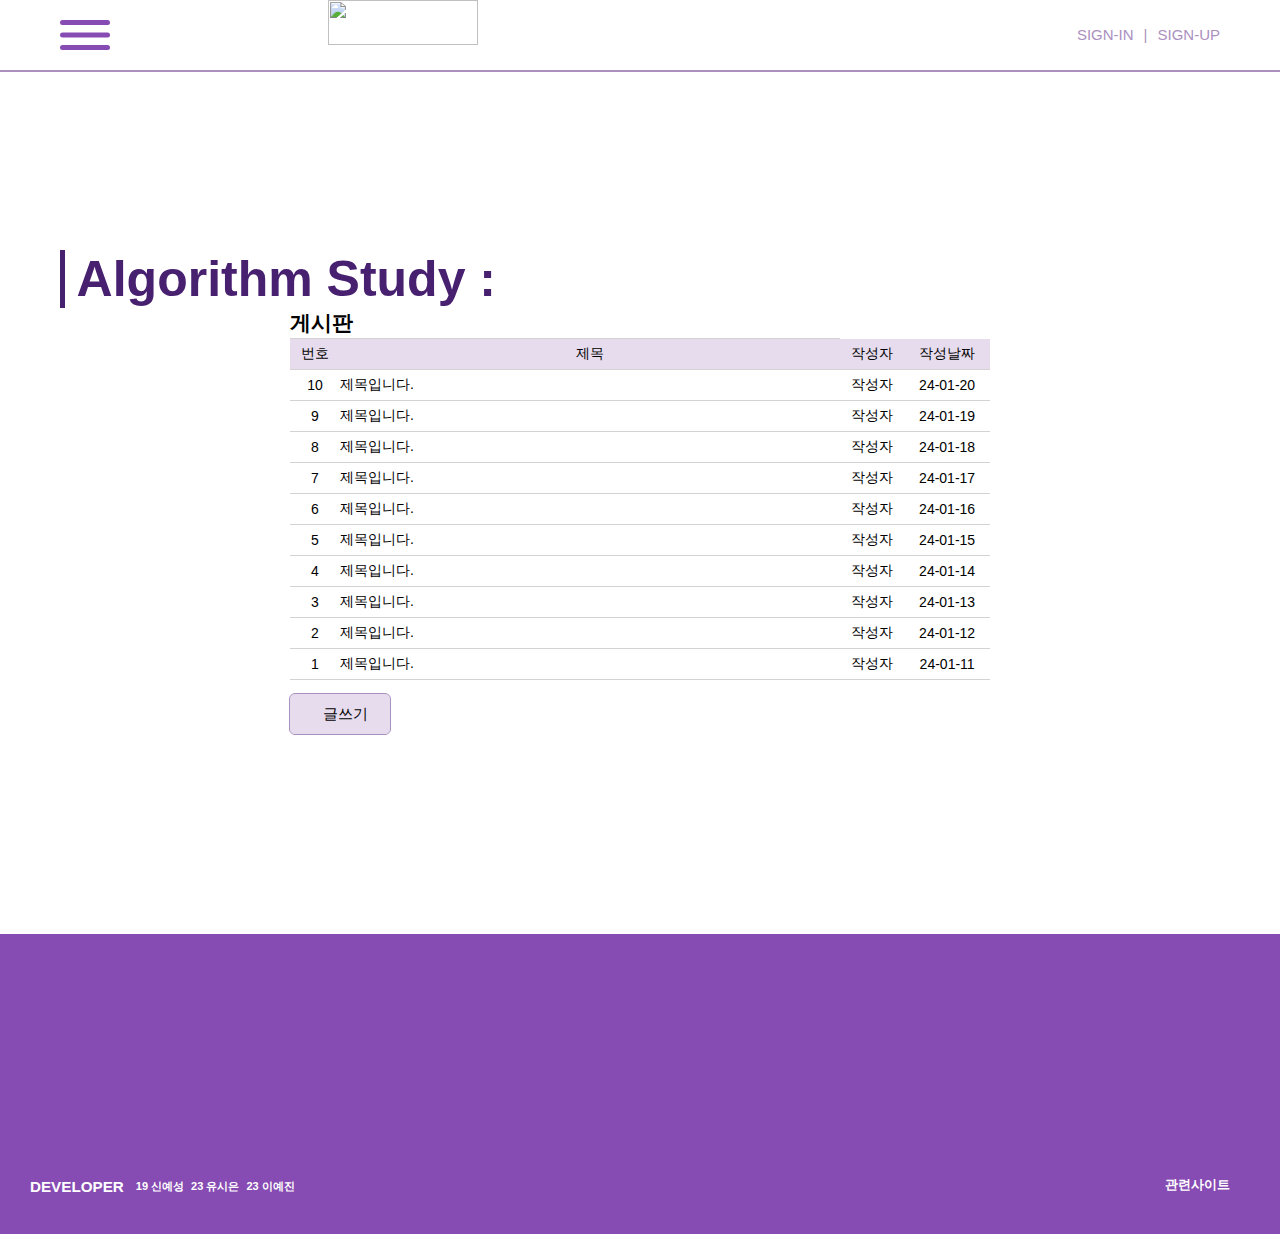
==== board.html @ 8eda385f "게시판 1차 제작" ====
<!DOCTYPE html>
<html lang="en">
<head>
    <meta charset="UTF-8">
    <meta name="viewport" content="width=device-width, initial-scale=1.0">
    <title>IF-CODE : Algorithm Study </title>
    <link rel="stylesheet" href="board.css"/>
    <link rel="stylesheet" href="style.css"/>

</head>
<body>
  <section id="main">
    <div id="header"> 
        <div class="left"> 
          <input type="checkbox" id="menuicon">
            <label for="menuicon">
              <span></span>
              <span></span>
              <span></span>
            </label>
            <div class="sidebar">
              <div class="sidebar-content">
                <h2>MENU</h2>
                <ul>
                  <li><a href="introduction.html">Introduction</a></li>
                  <li><a href="majorguide.html">Major Guide</a></li>
                  <li><a href="#algorithm">Algorithm Study</a></li>
                  <li><a href="#competitions">Competitions</a></li>
                  <li><a href="careerpath.html">Career Path</a></li>
                </ul>
              </div>
            </div>
        </div>
 
        <div class="center">
          <a href="home.html">
          <img src = "img/if-code-name.png" style="width: 150px; height: 45px"/>
        </a>
        </div>

        <div class="right">
          <div class="box">
            <div class="sign-box">
              <a href="signin.html" class="s-i">SIGN-IN</a>
              <p>|</p>
              <a href="#회원가입화면링크" class="s-u">SIGN-UP</a>
            </div>
          </div>
        </div>
        </div>
    </div>

    <div id="Main-top">
    </div>

    <div id="Main">
      <div class="Study-title">
        Algorithm Study :
      </div>
    </div>

    <table class="table">
        <tr><td colspan="2"><h2>게시판</h2></td></tr>
        <tr class="header">
            <td class="num">번호</td>
            <td class="title">제목</td>
            <td>작성자</td>
            <td>작성날짜</td>
        </tr>
        <script>
            var i, day = 20;
            for (i = 10; i > 0; i--) {
                document.write("<tr class='body'>");
                document.write("<td>" + i +"</td>");
                document.write("<td class='title'>제목입니다.</td>"); 
                document.write("<td>작성자</td>"); 
                  document.write("<td>24-01-" + day-- + "</td>");
                document.write("</tr>");
            }
           </script>
    </table>
    <br>
    <table>
        <tr>
            <td><button onclick="location.href='boardwrite.html'">글쓰기</button></td>
        </tr>
    </table>

    <div id="bottom-info">
      <div class="left">
        <img src="웹사이트 로고 이미지">
        <div class="developer">
          <h3>DEVELOPER</h3>
          <p>19 신예성</p>
          <p>23 유시은</p>
          <p>23 이예진</p>
        </div>
      </div>
      <div class="right">
        <div class="box">
          <div class="s-b">
            <a href="https://education.dongguk.edu/main" class="re">공식홈페이지</a>
            <a href="https://www.instagram.com/dongguk._.education?igsh=MXBwbHUxY3hsMjFkbw==" class="re">공식SNS</a>
          </div>
          <div class="site">관련사이트</div>
        </div>
      </div>


    </div>
  </section>
    
</body>
</html>
---- board.css ----
#Main-top{
    background-color: white;
    background-size: cover;
    height: 50px;
}

#Main{
    margin-top: 10%;
    background-color: white;
    padding: 0 60px 0 60px;
}

#Main .Study-title{
    background-color: white;
    font-size: 50px;
    font-weight: bold;
    color: #482070;
    border-left: 5px solid #482070;
    padding-left: 1%;
}

table {
    margin: auto;
    width: 700px;
    border-radius: 5px;
    border-collapse: collapse;
    border-top: none;
}
.header {
    background-color: #e7dced;
    text-align: center;
}
.table td, .table th {
    border-bottom: 1px lightgray solid; 
    height: 30px;
    font-size: 14px;
}
.num {
    width: 50px;
}
.title {
    width: 500px;
}
.body {
    text-align: center;
}
.body .title {
    text-align: left;
}
button {
    width: 100px;
    height: 40px;
    font-size: 15px;
    border: 0;
    outline: 1.5px #ab90bf solid;
    border-radius: 5px;
    padding-left: 10px;
    background-color: #e7dced;
}
button:active {
    width: 100px;
    height: 40px;
    font-size: 15px;
    border: 0;
    border-radius: 5px;
    outline: 1.5px #482070 solid;
    padding-left: 10px;
    background-color: #e7dced;
}
---- style.css ----
*{
    margin:0px;
    padding:0px;
    
  }

  body {
    font:0.75em Montserrat,Noto Sans KR,sans-serif;  
  }

  #header{
    height: 70px;
    display: flex;
    border-bottom: 2px solid #ab90bf;
    background: #ffffff;
  }

  #header .left{
    margin-top: 20px;
    margin-left: 60px;
    background: #ffffff;
    width: 300px;
    height: 40px;
  }

  #header .left input{
    display:none;
  }

  #header .left input + label{
    display:block;
    width:50px;
    height:30px;
    position:relative;
    cursor:pointer;
    z-index:2;
  }

  #header .left input + label span{
    display:block;
    position:absolute;
    width:100%;
    height: 5px;
    border-radius:30px;
    background:#874cb3;
    transition:all .35s;
  }

  #header .left input + label span:nth-child(1){
    top:0;
  }

  #header .left input + label span:nth-child(2){
    top:50%;
    transform:translateY(-50%);
  }

  #header .left input + label span:nth-child(3){
    bottom:0;
  }

  #header .left input:checked + label span:nth-child(1){
    top:50%;
    transform:translateY(-50%) rotate(45deg);
    background: #6b24a1;
  }

  #header .left input:checked + label span:nth-child(2){
    opacity:0;
  }

  #header .left input:checked + label span:nth-child(3){
    bottom:50%;
    transform:translateY(50%) rotate(-45deg);
    background: #6b24a1;
  }

  #header .center{
    width: 700px;
    background: #ffffff;
  }

  #header .right{
    width: 300px;
    margin-right: 60px;
   display: flex;
   justify-content: flex-end;
   background: #ffffff;
  }

  #header .right .box{
    display: flex;
    justify-content: end;
    width: 220px;
    height: 70px;
    background: #ffffff;
  }

  #header .right .box .sign-box{
    display: flex;
    justify-content: end;
    margin-top: 15px;
    border-radius: 10px;
    background: #ffffff;
    width: 170px;
    height: 40px;
    line-height: 40px;
    
  }

  #header .right .box .sign-box p{
    margin-left: 10px;
    font-size: 15px;
    color: #ab90bf;
  }


  #header .right .box .sign-box a{
    text-decoration: none;
    margin-left: 10px;
    font-size: 15px;
    color: #ab90bf;
  }

  #header .right .box .sign-box a:hover{
    color: #6b24a1;
    text-decoration: underline;
    transition: 0.1s ease-out;
  }

  #header .right .box:hover .sign-box{
    opacity: 1;
    visibility: visible;
  }

  #intro{
    background: #eee0f9;
    height: 650px;
  }

  .box-title{
    background: #ffffff;
    margin: 160px 60px 0 60px;
    border-bottom: 2px solid #874cb3;
    font-size: 40px;
    color: #000000;
    font-weight: bold;
    font-style: italic;
  }

  #box{
    background: #ffffff;
    display: flex;
    margin: 25px 60px 50px 60px;
    height: 500px;
    justify-content: space-between;
  }

  #box .block{
    background: #ffffff;
    width: 400px;
    height: 500px;
    cursor: pointer;
    text-decoration: none;
  }

  #box .block .bt{
    line-height: 30px;
    justify-content: center;
    border-radius: 10px 10px 0 0;
    background: #874cb3;
    color: #ffffff;
    margin-left: 30px;
    width: 150px;
    height: 30px;
    font-size: 15px;
    font-weight: bold;
    text-align: center;
  }

  #box .block .bt:hover{
    color:#6b24a1;
    text-decoration: underline;
  }

  #box .block .bb{
    box-shadow: 2px 2px 5px gray;
    opacity: 0.6;
    border-radius: 30px;
    width: 400px;
    height: 450px;
    cursor: pointer;
  }

  #bottom-info{
    width: 100%;
    height: 300px;
    background: #874cb3;
    margin-top: 200px;
    display: flex;
  }

  #bottom-info .left{ 
    width: 80%;
    height: 100%;

  }

  #bottom-info .left img{
    width: 200px;
    height: 200px;
    margin: 30px 0 15px 30px;
    visibility: hidden;
  }

  #bottom-info .left .developer{
    width: 80%;
    margin-left: 30px;
    
    display: flex;
    font-size: 13px;
    line-height: 15px;
  }

  #bottom-info .left .developer h3{
    color: #ffffff;
    margin-right: 12px;
  }

  #bottom-info .left .developer p{
    color: #ffffff;
    margin-right: 7px;
    font-weight: bold;
    font-size: 11px;
  }

  #bottom-info .right{ 
    width: 20%;
    height: 100%;
    
    display: flex;
    justify-content: flex-end;
  }

  #bottom-info .right .box{
    width: 140px;
    height: 75px;
    align-items: end;
    margin: 185px 50px 0px 0px;
    cursor: pointer;
  }

  #bottom-info .right .box .site{
    width: 130px;
    height: 30px;
    
    font-size: 13px;
    font-weight: bold;
    color: #ffffff;
    float: right;
    text-align: end;
    align-content: end;
  }

  #bottom-info .right .box:hover .site{
    color: #000000;
    transition: 0.1s ease-in;
   
  }

  #bottom-info .right .box .s-b{
    width: 110;
    height: 45px;
    align-content: end;
    font-size: 10px;
    color: #ffffff;
    text-align: end;
    opacity: 0;
    visibility: hidden;
  }

  #bottom-info .right .box .s-b .re{
    color: #ffffff;
    text-decoration: none;
    text-shadow: #000000;
    margin-left: 10px;
    font-weight: bold;
  }

  #bottom-info .right .box:hover .s-b{
    opacity: 1;
    visibility: visible;
    transition: 0.1s ease-out;
  }

  #bottom-info .right .box .s-b .re:hover{
    color: #000000;
  }

  *{
    margin:0px;
    padding:0px;
    
  }

  body {
    font:0.75em Montserrat,Noto Sans KR,sans-serif  
  }

  div[class="sidebar"]{
    width:300px;
    height:5000px;
    background:#eee0f9;
    position:fixed;
    top: 72px;
    left:-300px;
    z-index:1;
    transition:all .35s;
  }
  input[id="menuicon"]:checked + label + div{
    left:0;
  }

  div[class="sidebar"]{
    padding-top: 80px;
  }
  div[class="sidebar"] h2{
    margin-top: 0;
    padding-left: 40px;
    padding-bottom: 20px;
    color:#482070;
    font-size: 30px;
    font-weight:bold;
  }
  div[class="sidebar"] ul{
    padding-left: 40px;
    list-style: none;
    padding: 10;
    font-size: 20px;
  }
  div[class="sidebar"] ul li{
    margin: 15px 0;
    padding-bottom:20px;
  }
  div[class="sidebar"] ul li a {
    text-decoration: none;
    color: #6b24a1;
    font-weight: bold;
    transition: color .3s;
  }
  div[class="sidebar"] ul li a:hover {
    color: #482070;
  }
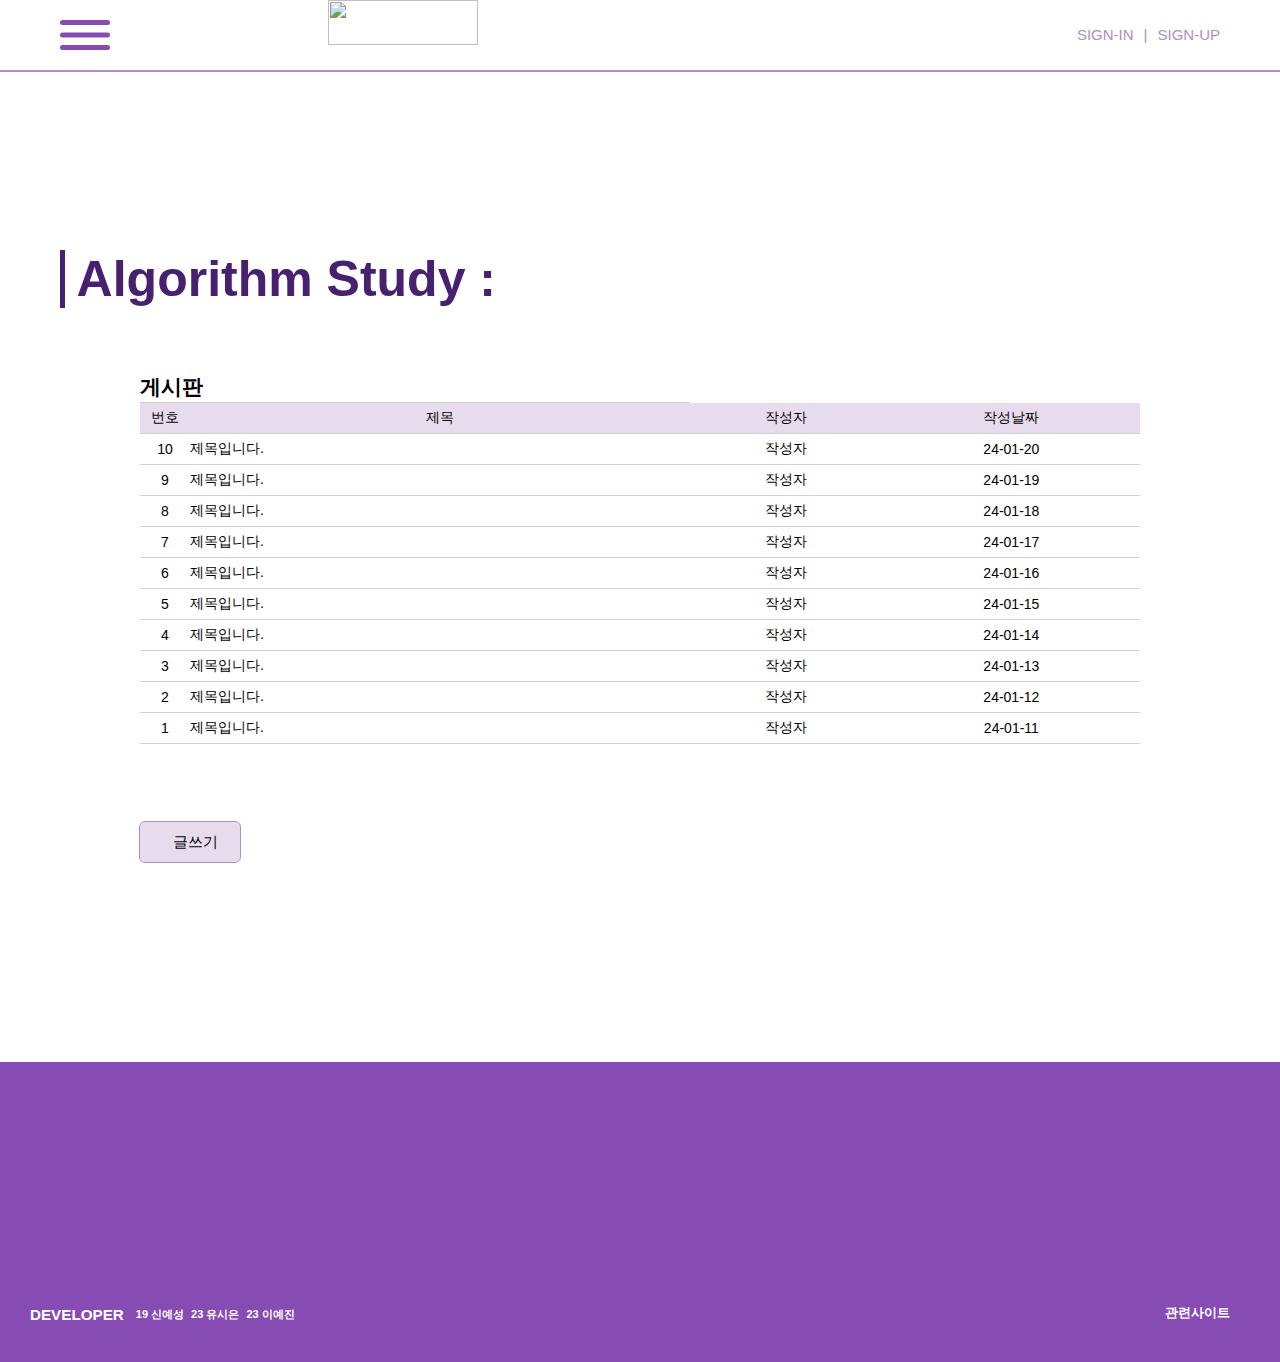
==== commit e000cb36: "게시판 2차 수정(연동)" ====
--- a/board.html
+++ b/board.html
@@ -24,7 +24,7 @@
                 <ul>
                   <li><a href="introduction.html">Introduction</a></li>
                   <li><a href="majorguide.html">Major Guide</a></li>
-                  <li><a href="#algorithm">Algorithm Study</a></li>
+                  <li><a href="board.html">Algorithm Study</a></li>
                   <li><a href="#competitions">Competitions</a></li>
                   <li><a href="careerpath.html">Career Path</a></li>
                 </ul>
@@ -59,6 +59,7 @@
       </div>
     </div>
 
+    <center>
     <table class="table">
         <tr><td colspan="2"><h2>게시판</h2></td></tr>
         <tr class="header">
@@ -84,7 +85,7 @@
         <tr>
             <td><button onclick="location.href='boardwrite.html'">글쓰기</button></td>
         </tr>
-    </table>
+    </table></center>
 
     <div id="bottom-info">
       <div class="left">
--- a/board.css
+++ b/board.css
@@ -20,8 +20,8 @@
 }
 
 table {
-    margin: auto;
-    width: 700px;
+    margin-top: 5%;
+    width: 1000px;
     border-radius: 5px;
     border-collapse: collapse;
     border-top: none;
